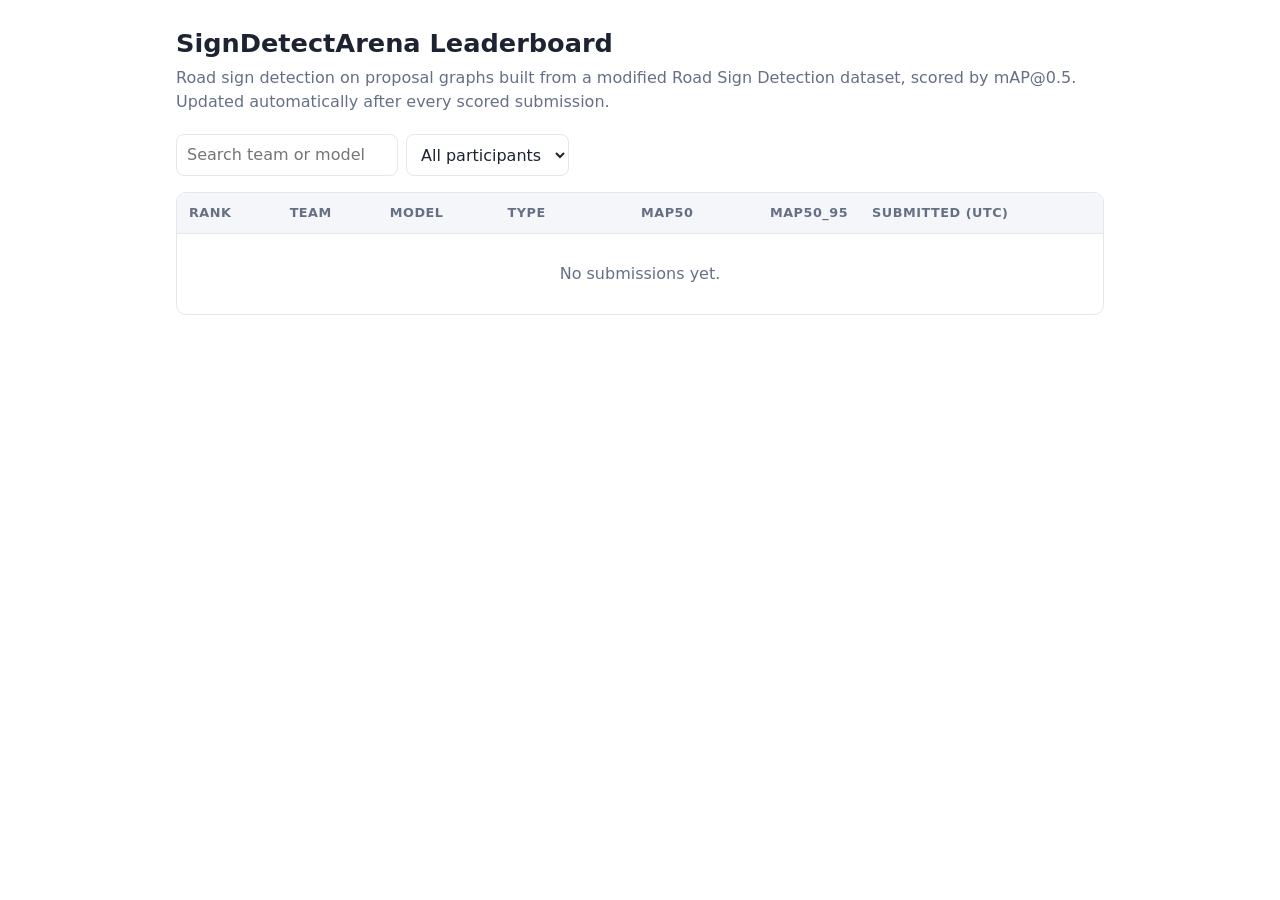
==== docs/leaderboard.html @ 3cfead14 "SignDetectArena: graph-based (GNN) road sign detection benchmark" ====
<!doctype html>
<html lang="en">
<head>
  <meta charset="utf-8">
  <meta name="viewport" content="width=device-width, initial-scale=1">
  <title>SignDetectArena Leaderboard</title>
  <link rel="stylesheet" href="leaderboard.css">
</head>
<body>
<main>
  <h1>SignDetectArena Leaderboard</h1>
  <p class="sub">Road sign detection on proposal graphs built from a modified Road Sign Detection dataset, scored by mAP@0.5. Updated automatically after every scored submission.</p>

  <div class="controls">
    <input id="q" type="search" placeholder="Search team or model" aria-label="Search">
    <select id="type" aria-label="Filter by participant type">
      <option value="">All participants</option>
      <option value="human">Human</option>
      <option value="llm">LLM</option>
      <option value="hybrid">Hybrid</option>
    </select>
  </div>

  <div class="table-wrap">
    <table>
      <thead>
        <tr>
          <th>Rank</th><th>Team</th><th>Model</th><th>Type</th>
          <th class="num" id="h-score">Score</th><th class="num" id="h-sec">Secondary</th>
          <th>Submitted (UTC)</th>
        </tr>
      </thead>
      <tbody id="rows"></tbody>
    </table>
    <div id="empty" class="empty" hidden>No submissions yet.</div>
  </div>
</main>

<script>
  const PRIMARY = "map50", SECONDARY = "map50_95";
  document.getElementById("h-score").textContent = PRIMARY;
  document.getElementById("h-sec").textContent = SECONDARY;

  // Minimal CSV parser (handles quoted cells).
  function parseCSV(text) {
    const rows = []; let row = [], cell = "", q = false;
    for (let i = 0; i < text.length; i++) {
      const c = text[i];
      if (q) {
        if (c === '"' && text[i + 1] === '"') { cell += '"'; i++; }
        else if (c === '"') q = false;
        else cell += c;
      } else if (c === '"') q = true;
      else if (c === ",") { row.push(cell); cell = ""; }
      else if (c === "\n") { row.push(cell); rows.push(row); row = []; cell = ""; }
      else if (c !== "\r") cell += c;
    }
    if (cell || row.length) { row.push(cell); rows.push(row); }
    return rows;
  }

  let data = [];
  function render() {
    const q = document.getElementById("q").value.toLowerCase();
    const t = document.getElementById("type").value;
    const body = document.getElementById("rows");
    body.textContent = "";
    let rank = 0, prev = null, shown = 0;
    data.forEach((r, i) => {
      if (r.score !== prev) { rank = i + 1; prev = r.score; }   // ties share rank
      if (t && r.type !== t) return;
      if (q && !(r.team + " " + r.model).toLowerCase().includes(q)) return;
      const tr = document.createElement("tr");
      const cells = [
        [rank, "rank"], [r.team], [r.model],
        [r.type, "tag"], [r.score, "num"], [r.secondary, "num"], [r.timestamp_utc],
      ];
      cells.forEach(([v, cls]) => {
        const td = document.createElement("td");
        if (cls === "tag") { const s = document.createElement("span"); s.className = "tag"; s.textContent = v; td.appendChild(s); }
        else { td.textContent = v; if (cls) td.className = cls; }
        tr.appendChild(td);
      });
      body.appendChild(tr); shown++;
    });
    document.getElementById("empty").hidden = shown > 0;
  }

  fetch("leaderboard.csv", { cache: "no-store" })
    .then(r => r.ok ? r.text() : "")
    .then(text => {
      const rows = parseCSV(text).filter(r => r.length > 1);
      const head = rows.shift() || [];
      data = rows.map(r => Object.fromEntries(head.map((h, i) => [h, r[i] || ""])))
                 .sort((a, b) => parseFloat(b.score) - parseFloat(a.score));
      render();
    })
    .catch(render);

  document.getElementById("q").addEventListener("input", render);
  document.getElementById("type").addEventListener("change", render);
</script>
</body>
</html>
---- docs/leaderboard.css ----
:root {
  --bg: #ffffff; --fg: #1d2330; --muted: #667085; --line: #e4e7ec;
  --accent: #1f6feb; --head: #f4f6fa; --row: #fafbfd;
}
@media (prefers-color-scheme: dark) {
  :root { --bg: #11151c; --fg: #e6e9ef; --muted: #98a2b3; --line: #2a303c;
          --accent: #6ea8fe; --head: #1a202b; --row: #151a23; }
}
* { box-sizing: border-box; }
body { margin: 0; font: 16px/1.5 system-ui, sans-serif; background: var(--bg); color: var(--fg); }
main { max-width: 960px; margin: 0 auto; padding: 24px 16px 48px; }
h1 { margin: 0 0 4px; font-size: 1.6rem; }
p.sub { margin: 0 0 20px; color: var(--muted); }
.controls { display: flex; flex-wrap: wrap; gap: 8px; margin-bottom: 16px; }
.controls input, .controls select {
  padding: 8px 10px; border: 1px solid var(--line); border-radius: 8px;
  background: var(--bg); color: var(--fg); font: inherit; min-width: 160px;
}
.table-wrap { overflow-x: auto; border: 1px solid var(--line); border-radius: 10px; }
table { width: 100%; border-collapse: collapse; min-width: 620px; }
th, td { padding: 10px 12px; text-align: left; border-bottom: 1px solid var(--line); }
th { background: var(--head); font-size: .8rem; text-transform: uppercase; letter-spacing: .04em; color: var(--muted); }
tbody tr:nth-child(even) { background: var(--row); }
td.num, th.num { text-align: right; font-variant-numeric: tabular-nums; }
td.rank { font-weight: 600; width: 56px; }
tr:last-child td { border-bottom: 0; }
.empty { padding: 28px; text-align: center; color: var(--muted); }
.tag { display: inline-block; padding: 1px 8px; border-radius: 999px; font-size: .75rem;
       border: 1px solid var(--line); color: var(--muted); }
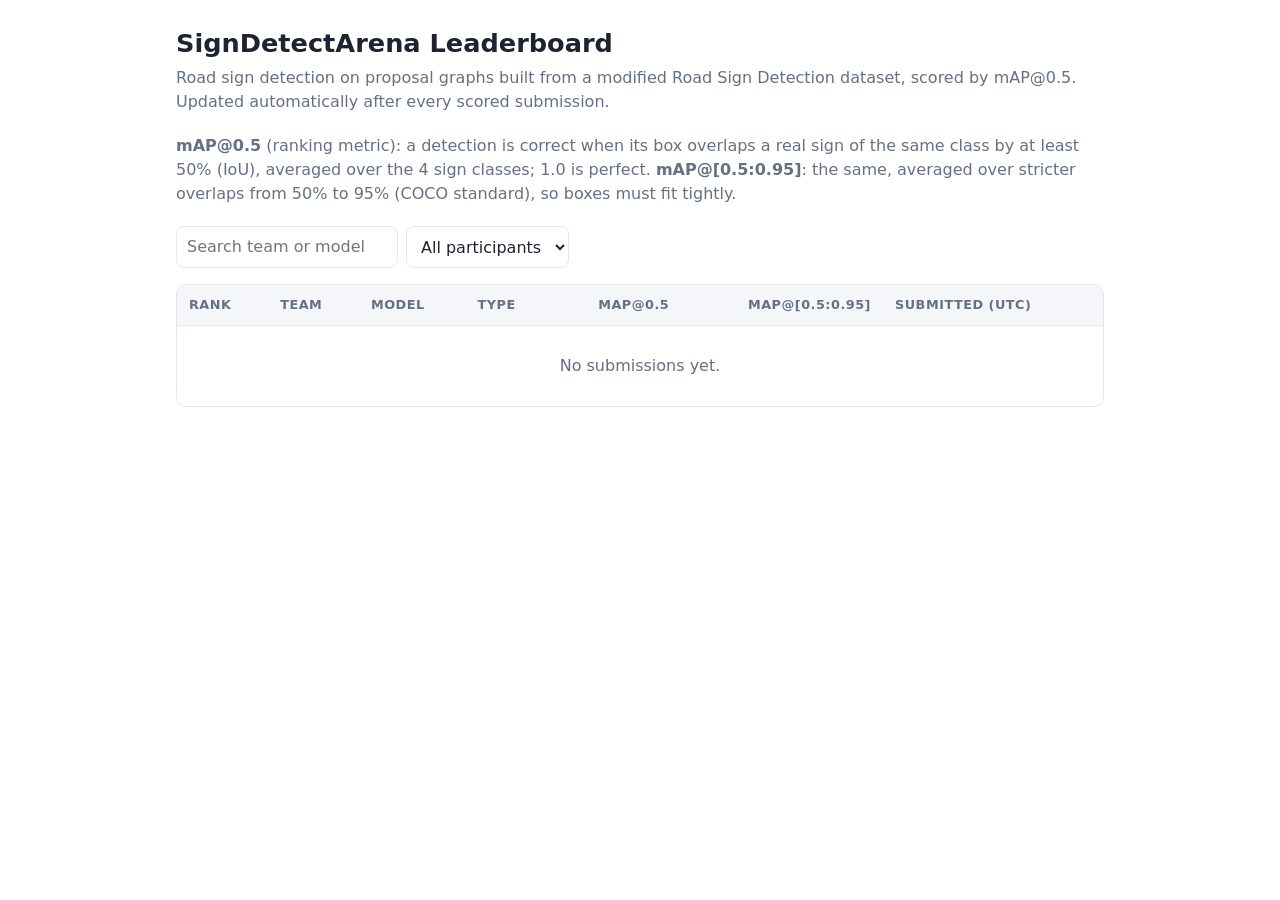
==== commit 7c4e9c4b: "Clearer leaderboard metric labels" ====
--- a/docs/leaderboard.html
+++ b/docs/leaderboard.html
@@ -10,6 +10,8 @@
 <main>
   <h1>SignDetectArena Leaderboard</h1>
   <p class="sub">Road sign detection on proposal graphs built from a modified Road Sign Detection dataset, scored by mAP@0.5. Updated automatically after every scored submission.</p>
+
+  <p class="sub"><b>mAP@0.5</b> (ranking metric): a detection is correct when its box overlaps a real sign of the same class by at least 50% (IoU), averaged over the 4 sign classes; 1.0 is perfect. <b>mAP@[0.5:0.95]</b>: the same, averaged over stricter overlaps from 50% to 95% (COCO standard), so boxes must fit tightly.</p>
 
   <div class="controls">
     <input id="q" type="search" placeholder="Search team or model" aria-label="Search">
@@ -37,7 +39,7 @@
 </main>
 
 <script>
-  const PRIMARY = "map50", SECONDARY = "map50_95";
+  const PRIMARY = "mAP@0.5", SECONDARY = "mAP@[0.5:0.95]";
   document.getElementById("h-score").textContent = PRIMARY;
   document.getElementById("h-sec").textContent = SECONDARY;
 
